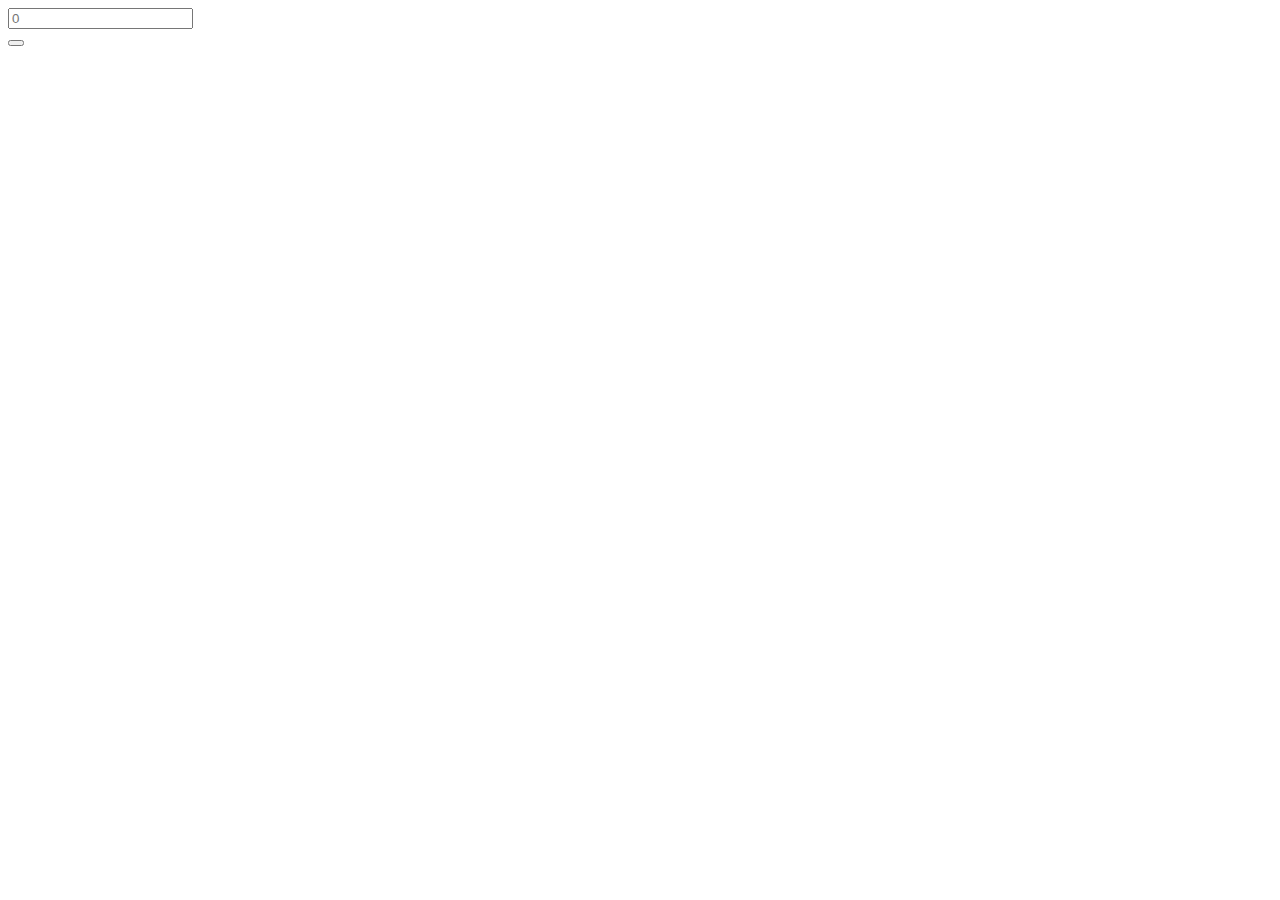
==== end.html @ 35eb95e2 "Added placeholder javascript code just to see how a logic is working" ====
<!DOCTYPE html>
<html lang="en">
<head>
    <meta charset="UTF-8">
    <meta name="viewport" content="width=device-width, initial-scale=1.0">
    <title>Ending Page</title>
</head>
<body>
    <div id="final-result" class="container d-none">
        <div class="row">
            <div class="col-12 text-center">
                <form>
                    <div class="form-group row">
                        <label for="final-score" class="col-sm-7 col-form-label"></label>
                        <div class="col-sm-5">
                            <input type="number" readonly class="form-control" id="final-score" placeholder="0">
                        </div>
                    </div>
                </form>
                <form>
                    <div class="form-group">
                        <button id="submit-initials" type="button" class="btn btn-primary"></button>
                    </div>
                </form>
            </div>
        </div>
    </div>
    <script src="assets/script.js"></script>
</body>
</html>
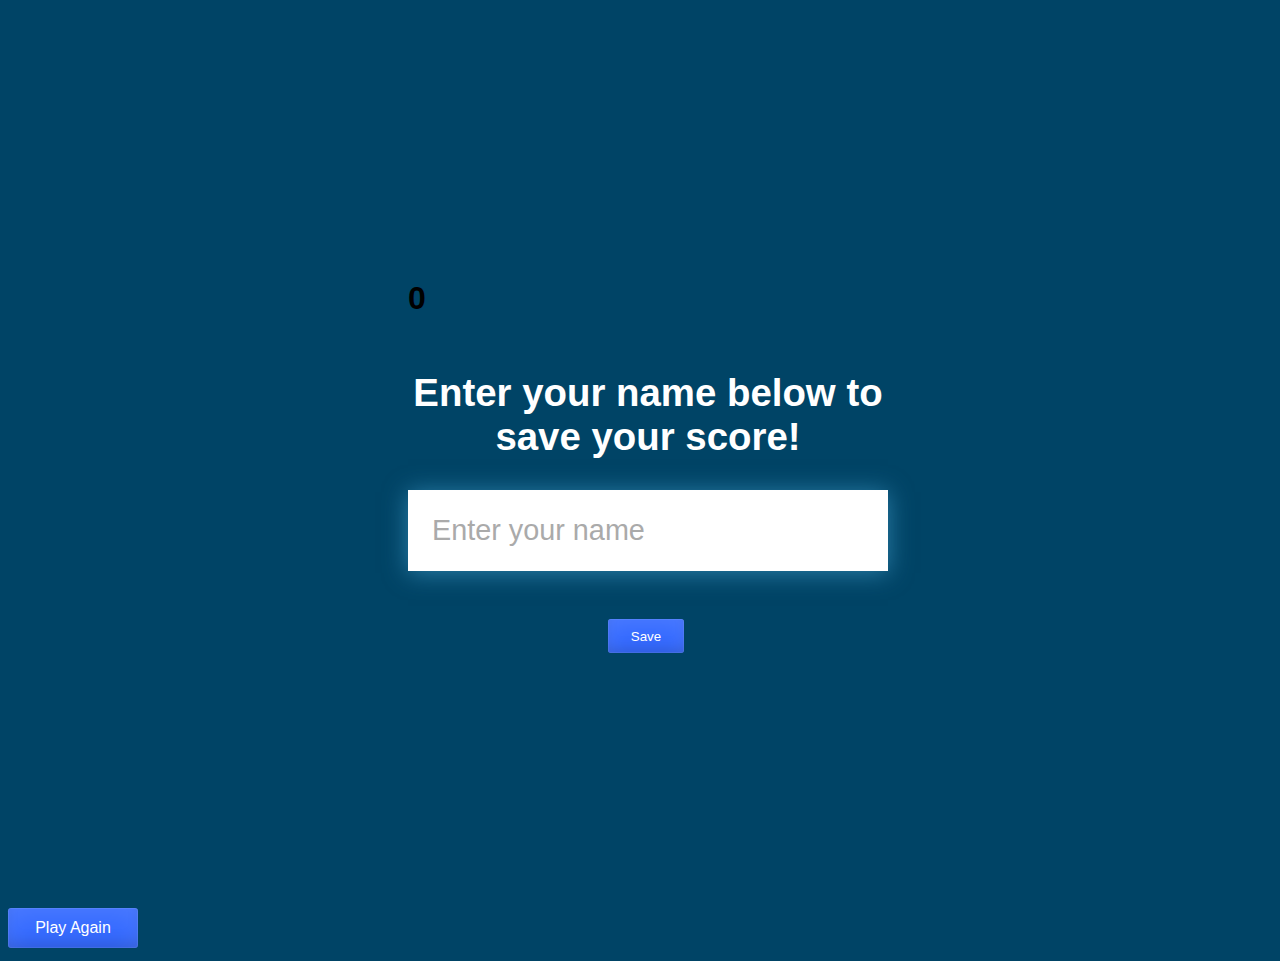
==== commit 873a5ede: "styling done with the home page" ====
--- a/end.html
+++ b/end.html
@@ -1,30 +1,27 @@
 <!DOCTYPE html>
 <html lang="en">
+
 <head>
     <meta charset="UTF-8">
     <meta name="viewport" content="width=device-width, initial-scale=1.0">
+    <link rel="stylesheet" href="./assets/end.css">
     <title>Ending Page</title>
 </head>
+
 <body>
-    <div id="final-result" class="container d-none">
-        <div class="row">
-            <div class="col-12 text-center">
-                <form>
-                    <div class="form-group row">
-                        <label for="final-score" class="col-sm-7 col-form-label"></label>
-                        <div class="col-sm-5">
-                            <input type="number" readonly class="form-control" id="final-score" placeholder="0">
-                        </div>
-                    </div>
-                </form>
-                <form>
-                    <div class="form-group">
-                        <button id="submit-initials" type="button" class="btn btn-primary"></button>
-                    </div>
-                </form>
-            </div>
+    <div class="container">
+        <div id="end" class="flex-center flex-column">
+            <h1 id="finalScore">0</h1>
+            <form class="end-form-container">
+                <h2 id="end-text">Enter your name below to save your score!</h2>
+                    <input type="text" name="name" id="username" placeholder="Enter your name">
+                    <button class="btn" id="saveScoreBtn" type="submit" onClick="saveHighScore(event)" disabled>Save</button>
+            </form>
         </div>
     </div>
-    <script src="assets/script.js"></script>
+    </form>
+    <a href="/index.html" class="btn">Play Again</a>
+    <script src="./assets/script.js"></script>
 </body>
+
 </html>--- a/assets/end.css
+++ b/assets/end.css
@@ -0,0 +1,95 @@
+*,
+*::before,
+*::after {
+    box-sizing: border-box;
+    font-family: 'Noto Sans', sans-serif;
+}
+
+:root {
+    --hue-neutral: 200;
+}
+
+body {
+    --hue: var(--hue-neutral);
+    background-color: hsl(var(--hue), 100%, 20%);
+}
+
+.container {
+    width: 100vw;
+    height: 100vh;
+    display: flex;
+    justify-content: center;
+    align-items: center;
+    max-width: 80rem;
+    margin: 0 auto;
+    padding: 2rem;
+}
+
+.end-form-container {
+    width: 100%;
+    display: flex;
+    flex-direction: column;
+    align-items: center;
+    max-width: 30rem;
+}
+
+.btn {
+    display: inline-block;
+    padding: 0.7em 1.7em;
+    margin: 0 0.3em 0.3em 0;
+    border-radius: 0.2em;
+    box-sizing: border-box;
+    text-decoration: none;
+    font-family: 'Roboto', sans-serif;
+    font-weight: 400;
+    color: #FFFFFF;
+    background-color: #3369ff;
+    box-shadow: inset 0 -0.6em 1em -0.35em rgba(0, 0, 0, 0.17), inset 0 0.6em 2em -0.3em rgba(255, 255, 255, 0.15), inset 0 0 0em 0.05em rgba(255, 255, 255, 0.12);
+    text-align: center;
+    position: relative;
+}
+
+.btn:hover {
+    color: #000000;
+    background-color: #f1bb4e;
+}
+
+input {
+    margin-bottom: 1rem;
+    width: 20rem;
+    padding: 1.5rem;
+    font-size: 1.8rem;
+    border: none;
+    box-shadow: 0 0.1rem 1.4rem 0 rgba(86, 185, 235, 0.5)
+}
+
+input::placeholder {
+    color: #aaa
+}
+
+#username {
+    margin-bottom: 3rem;
+    width: 100%;
+    outline: none;
+}
+
+#end-text {
+    font-size: 2.4rem;
+    color: #fff;
+    text-align: center;
+}
+
+#saveScoreBtn {
+    border: none;
+}
+
+.fa-home {
+    margin-left: 1rem;
+    font-size: 2rem;
+    color: rgb(28, 26, 26)
+}
+
+.flex-column {
+    display: flex;
+    flex-direction: column;
+}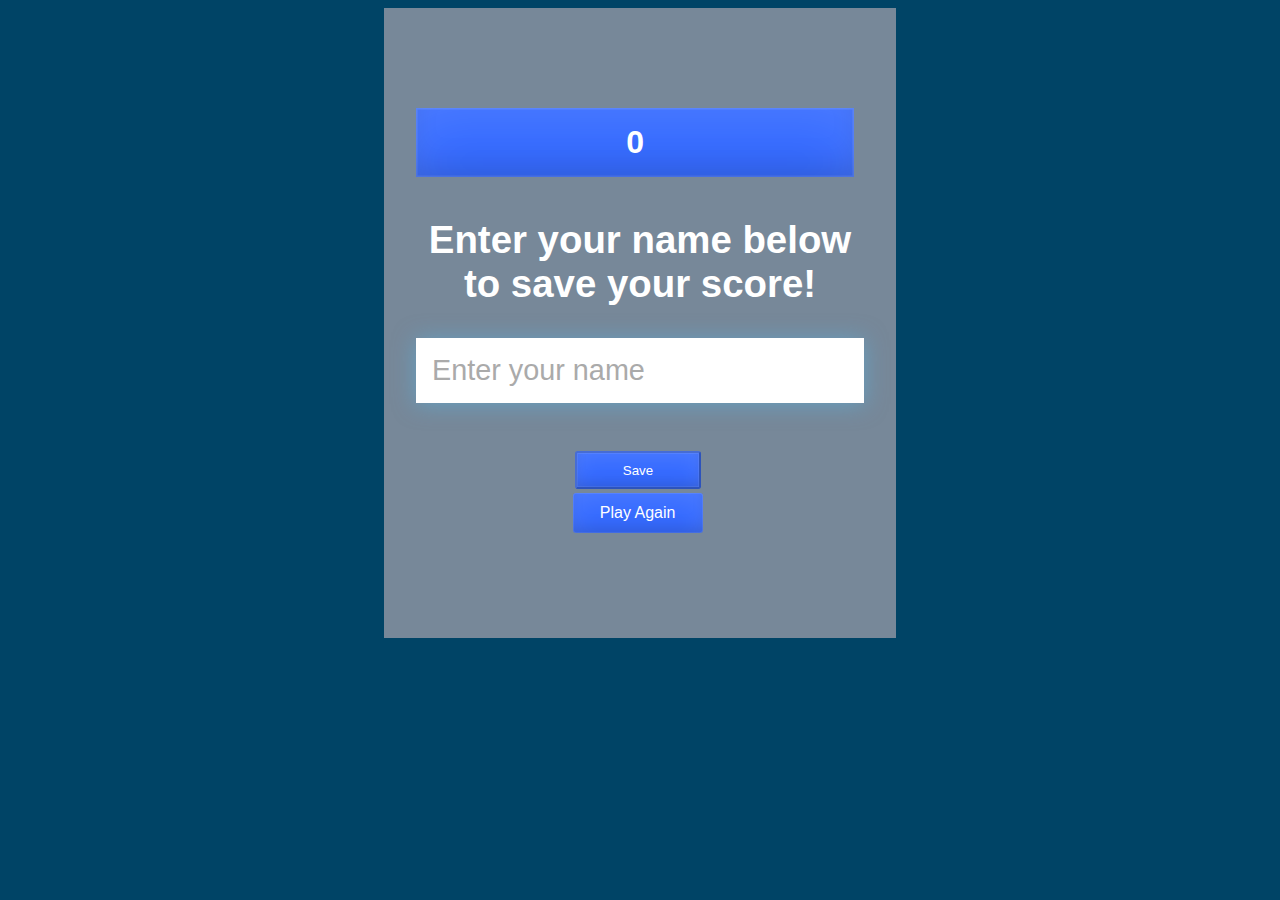
==== commit 0726de34: "Final Commit" ====
--- a/end.html
+++ b/end.html
@@ -16,11 +16,11 @@
                 <h2 id="end-text">Enter your name below to save your score!</h2>
                     <input type="text" name="name" id="username" placeholder="Enter your name">
                     <button class="btn" id="saveScoreBtn" type="submit" onClick="saveHighScore(event)" disabled>Save</button>
+                    <a href="/index.html" class="btn">Play Again</a>
             </form>
         </div>
     </div>
     </form>
-    <a href="/index.html" class="btn">Play Again</a>
     <script src="./assets/script.js"></script>
 </body>
 
--- a/assets/end.css
+++ b/assets/end.css
@@ -15,14 +15,15 @@
 }
 
 .container {
-    width: 100vw;
-    height: 100vh;
+    width: 40vw;
+    height: 70vh;
     display: flex;
     justify-content: center;
     align-items: center;
     max-width: 80rem;
     margin: 0 auto;
     padding: 2rem;
+    background-color: rgb(119, 136, 153);
 }
 
 .end-form-container {
@@ -57,7 +58,7 @@
 input {
     margin-bottom: 1rem;
     width: 20rem;
-    padding: 1.5rem;
+    padding: 1.0rem;
     font-size: 1.8rem;
     border: none;
     box-shadow: 0 0.1rem 1.4rem 0 rgba(86, 185, 235, 0.5)
@@ -80,16 +81,33 @@
 }
 
 #saveScoreBtn {
-    border: none;
+    display: inline-block;
+    padding: 0.7em 3.4em;
+    margin: 0 0.3em 0.3em 0;
+    border-radius: 0.2em;
+    box-sizing: border-box;
+    text-decoration: none;
+    font-family: 'Roboto', sans-serif;
+    font-weight: 400;
+    color: #FFFFFF;
+    background-color: #3369ff;
+    box-shadow: inset 0 -0.6em 1em -0.35em rgba(0, 0, 0, 0.17), inset 0 0.6em 2em -0.3em rgba(255, 255, 255, 0.15), inset 0 0 0em 0.05em rgba(255, 255, 255, 0.12);
+    text-align: center;
+    position: relative;
+}
+
+#finalScore {
+    font-size: 2.0rem;
+    color: #fff;
+    text-align: center;
+    background-color: #3369ff;
+    box-shadow: inset 0 -0.6em 1em -0.35em rgba(0, 0, 0, 0.17), inset 0 0.6em 2em -0.3em rgba(255, 255, 255, 0.15), inset 0 0 0em 0.05em rgba(255, 255, 255, 0.12);
+    padding: 0.5em 0.5em;
+    margin: 0 0.3em 0.3em 0;
 }
 
 .fa-home {
     margin-left: 1rem;
     font-size: 2rem;
     color: rgb(28, 26, 26)
-}
-
-.flex-column {
-    display: flex;
-    flex-direction: column;
 }